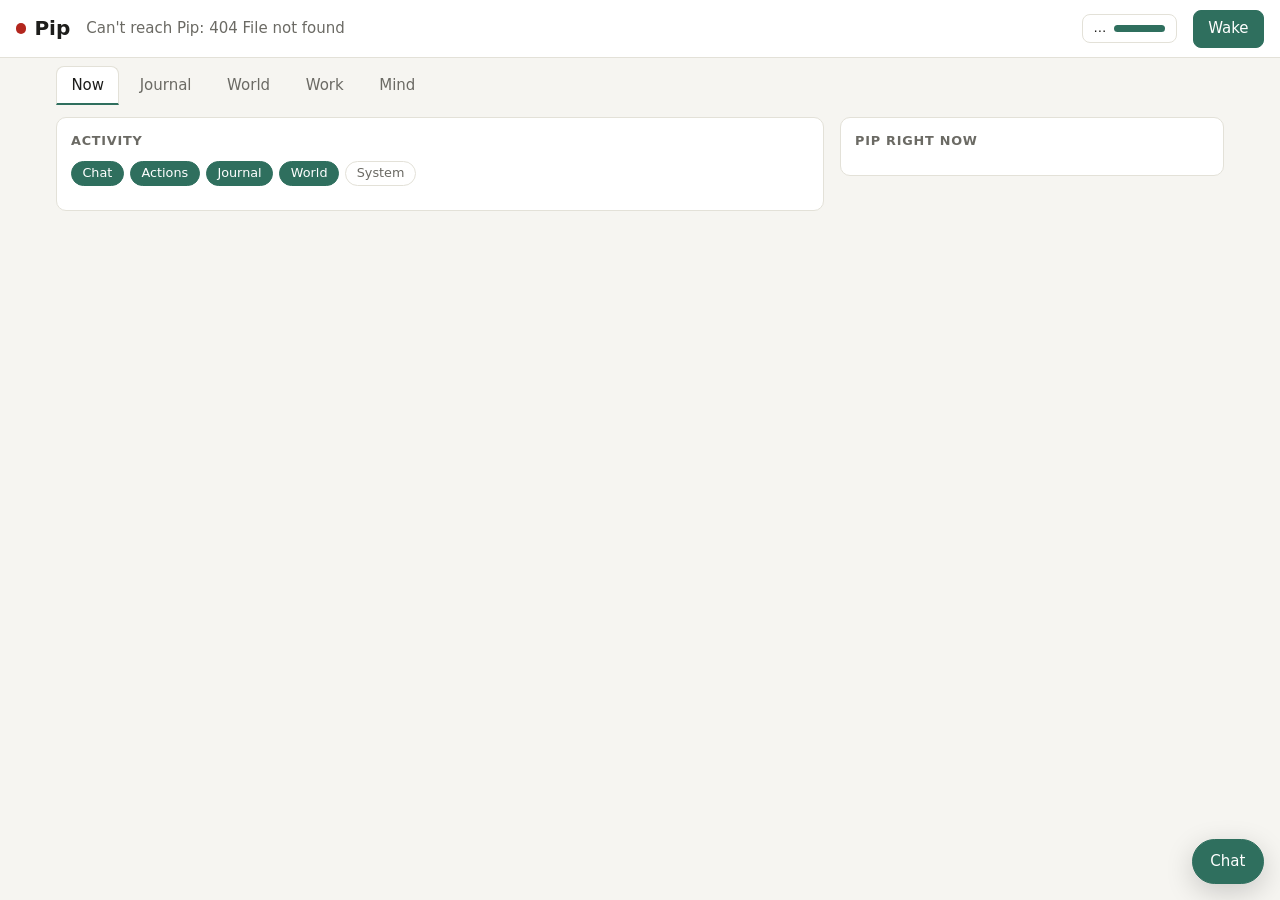
==== web/index.html @ 79c9482b "Public, read-only view: PUBLIC_HOSTS serves a default-deny, scrubbed dashboard on listed hosts Reque" ====
<!doctype html>
<html lang="en">
<head>
  <meta charset="utf-8">
  <meta name="viewport" content="width=device-width, initial-scale=1">
  <title>Pip</title>
  <link rel="stylesheet" href="style.css">
</head>
<body>
  <header class="top">
    <div class="who"><span id="conn" class="dot" title="connecting"></span><h1>Pip</h1></div>
    <div id="now" class="now">loading…</div>
    <div id="meters" class="meters" aria-label="Pip's hunger and energy"></div>
    <div class="usage-wrap">
      <button id="usage-pill" class="pill" type="button" aria-expanded="false" aria-controls="usage-pop" title="Token usage today">
        <span id="usage-text">…</span>
        <span class="bar mini"><i id="usage-bar"></i></span>
      </button>
      <div id="usage-pop" class="pop" role="status" hidden></div>
    </div>
    <button id="wake" type="button" title="Wake Pip for a tick right now">Wake</button>
  </header>

  <nav id="tabbar" class="tabbar" role="tablist" aria-label="Sections">
    <button type="button" role="tab" data-tab="now" id="tab-btn-now">Now</button>
    <button type="button" role="tab" data-tab="journal" id="tab-btn-journal">Journal</button>
    <button type="button" role="tab" data-tab="world" id="tab-btn-world">World</button>
    <button type="button" role="tab" data-tab="work" id="tab-btn-work">Work</button>
    <button type="button" role="tab" data-tab="mind" id="tab-btn-mind">Mind</button>
  </nav>

  <main>
    <section id="tab-now" class="tab" role="tabpanel" aria-labelledby="tab-btn-now">
      <div class="card wide">
        <h2>Activity</h2>
        <div id="filters" class="filters" role="group" aria-label="Event filters"></div>
        <ol id="feed" class="feed"></ol>
      </div>
      <div class="card">
        <h2>Pip right now</h2>
        <dl id="meta" class="meta"></dl>
        <div id="focus"></div>
      </div>
      <div class="card" id="emotions-card" hidden>
        <h2>Emotion state</h2>
        <div id="emotions" class="emotions"></div>
        <p id="emotions-overall" class="hint"></p>
      </div>
    </section>

    <section id="tab-journal" class="tab" role="tabpanel" aria-labelledby="tab-btn-journal" hidden>
      <div class="card wide">
        <h2>Journal</h2>
        <div class="row">
          <div id="tabs" class="tabs" role="tablist" aria-label="Journal sections"></div>
          <label class="sr" for="note-status">Status</label>
          <select id="note-status">
            <option value="">all</option>
            <option value="open" selected>open</option>
            <option value="done">done</option>
            <option value="archived">archived</option>
          </select>
        </div>
        <ul id="notes" class="notes"></ul>
      </div>
    </section>

    <section id="tab-world" class="tab" role="tabpanel" aria-labelledby="tab-btn-world" hidden>
      <div class="card">
        <h2>Map</h2>
        <div id="map" class="map"></div>
        <p id="map-where" class="hint" role="status"></p>
      </div>
      <div class="card">
        <h2>Belongings</h2>
        <ul id="items" class="plain"></ul>
      </div>
      <div class="card">
        <h2>Garden</h2>
        <div id="garden"></div>
      </div>
      <div class="card owner-only">
        <h2>Neighbors &amp; letters</h2>
        <div id="letters"></div>
      </div>
      <div class="card owner-only">
        <h2>Give Pip something</h2>
        <form id="give-form" class="give">
          <label>Name <input id="g-name" required maxlength="60" placeholder="tiny needle file"></label>
          <div class="row">
            <label>Kind
              <select id="g-kind">
                <option value="tool">tool (kept)</option>
                <option value="material">material (used up)</option>
                <option value="food">food (eaten)</option>
                <option value="seed">seed (planted)</option>
              </select>
            </label>
            <label>Qty <input id="g-qty" type="number" min="1" max="999" value="1"></label>
          </div>
          <div id="g-seed" class="row" hidden>
            <label>Grows in (min) <input id="g-minutes" type="number" min="1" placeholder="60"></label>
            <label>Yield <input id="g-yield" type="number" min="1" placeholder="3"></label>
          </div>
          <label>Description <input id="g-desc" maxlength="200" placeholder="optional"></label>
          <label>Say something <input id="g-message" maxlength="300" placeholder="for the clock!"></label>
          <label>From <input id="g-from" maxlength="40" value="visitor"></label>
          <button type="submit">Give</button>
          <p id="g-status" class="hint" role="status"></p>
        </form>
      </div>
    </section>

    <section id="tab-work" class="tab" role="tabpanel" aria-labelledby="tab-btn-work" hidden>
      <div class="card">
        <h2>Projects</h2>
        <div id="projects"></div>
      </div>
      <div class="card">
        <h2>Made by Pip</h2>
        <ul id="creations" class="plain"></ul>
      </div>
      <div class="card wide">
        <h2>Pictures &amp; writing</h2>
        <div id="gallery" class="gallery"></div>
      </div>
    </section>

    <section id="tab-mind" class="tab" role="tabpanel" aria-labelledby="tab-btn-mind" hidden>
      <div class="card">
        <h2>Who Pip is</h2>
        <div id="mind-self"></div>
      </div>
      <div class="card">
        <h2>Beliefs &amp; change</h2>
        <div id="mind-beliefs"></div>
      </div>
      <div class="card">
        <h2>People &amp; days</h2>
        <div id="mind-people"></div>
      </div>
      <div class="card">
        <h2>Sleeping self</h2>
        <div id="mind-night"></div>
      </div>
      <div class="card">
        <h2>What Pip can do</h2>
        <div id="mind-caps"></div>
      </div>
    </section>
  </main>

  <aside id="chat-panel" class="chatpanel" aria-label="Chat with Pip" hidden>
    <div class="chat-head">
      <h2>Chat with Pip</h2>
      <button id="chat-close" class="ghost" type="button" aria-label="Hide chat">Hide</button>
    </div>
    <div id="chat" class="chat" role="log" aria-live="polite"></div>
    <form id="chat-form" class="row chat-form">
      <label class="sr" for="chat-input">Message to Pip</label>
      <input id="chat-input" autocomplete="off" placeholder="Say something to Pip…" maxlength="2000">
      <button type="submit">Send</button>
    </form>
  </aside>
  <button id="chat-toggle" class="fab" type="button" aria-expanded="false" aria-controls="chat-panel">
    Chat <span id="chat-badge" class="badge" hidden>0</span>
  </button>

  <script type="module" src="app.js"></script>
</body>
</html>
---- web/style.css ----
:root {
  --bg: #f6f5f1; --card: #ffffff; --ink: #1d1d1b; --muted: #6b6a64; --line: #e3e1d8;
  --accent: #2f6f5e; --accent-ink: #ffffff; --warn: #b3541e; --bad: #b3261e;
  --pip: #e8f1ec; --you: #e9eaf4; --bar: #e3e1d8; --good: #2f6f5e; --shadow: 0 8px 28px rgba(0, 0, 0, .18);
}
@media (prefers-color-scheme: dark) {
  :root {
    --bg: #151614; --card: #1f201d; --ink: #ecebe5; --muted: #9a998f; --line: #34352f;
    --accent: #6fbfa8; --accent-ink: #10201b; --warn: #e0925f; --bad: #f08b84;
    --pip: #23302b; --you: #272a3a; --bar: #34352f; --good: #6fbfa8; --shadow: 0 8px 28px rgba(0, 0, 0, .5);
  }
}
* { box-sizing: border-box; }
[hidden] { display: none !important; }
body { margin: 0; background: var(--bg); color: var(--ink); font: 15px/1.45 system-ui, -apple-system, "Segoe UI", sans-serif; }
h1 { font-size: 1.25rem; margin: 0; }
h2 { font-size: .8rem; text-transform: uppercase; letter-spacing: .06em; color: var(--muted); margin: 0 0 .6rem; }
h3 { font-size: .85rem; margin: .9rem 0 .3rem; color: var(--muted); }
.sr { position: absolute; left: -9999px; }

/* header: identity, what Pip is doing, meters, usage, wake */
.top { display: flex; align-items: center; gap: .7rem 1rem; flex-wrap: wrap; padding: .6rem 16px; background: var(--card); border-bottom: 1px solid var(--line); position: sticky; top: 0; z-index: 5; }
.who { display: flex; align-items: center; gap: .5rem; }
.now { flex: 1 1 14rem; min-width: 0; color: var(--muted); overflow: hidden; text-overflow: ellipsis; white-space: nowrap; }
.now b { color: var(--ink); }
.dot { width: .65rem; height: .65rem; border-radius: 50%; background: var(--muted); display: inline-block; }
.dot.on { background: var(--good); } .dot.off { background: var(--bad); }
.meters { display: flex; gap: .7rem; font-size: .75rem; color: var(--muted); }
.meter { display: grid; gap: .15rem; min-width: 4.2rem; }
.meter .bar { height: .4rem; }
.usage-wrap { position: relative; }
.pill { display: flex; align-items: center; gap: .5rem; padding: .25rem .65rem; background: transparent; color: var(--ink); border-color: var(--line); font-size: .8rem; font-variant-numeric: tabular-nums; }
.pill .bar.mini { width: 3.2rem; height: .4rem; }
.pop { position: absolute; right: 0; top: calc(100% + 6px); width: min(22rem, calc(100vw - 32px)); background: var(--card); border: 1px solid var(--line); border-radius: 10px; padding: .7rem .8rem; box-shadow: var(--shadow); font-size: .85rem; z-index: 6; }
.pop p { margin: .2rem 0; }
.usage-wrap:hover .pop { display: block; }
.usage-wrap:hover .pop[hidden] { display: block !important; }

/* tabs */
.tabbar { display: flex; gap: .3rem; padding: .5rem 16px 0; max-width: 1200px; margin: 0 auto; overflow-x: auto; }
.tabbar button { background: transparent; color: var(--muted); border-color: transparent; border-bottom: 2px solid transparent; border-radius: 8px 8px 0 0; padding: .45rem .9rem; white-space: nowrap; }
.tabbar button[aria-selected="true"] { color: var(--ink); border-bottom-color: var(--accent); background: var(--card); border-color: var(--line); border-bottom-color: var(--accent); }
main { padding: 12px 16px 96px; max-width: 1200px; margin: 0 auto; }
.tab { display: grid; gap: 16px; grid-template-columns: repeat(auto-fit, minmax(min(100%, 340px), 1fr)); align-items: start; }
.tab .wide { grid-column: 1 / -1; }
@media (min-width: 900px) { #tab-now { grid-template-columns: minmax(0, 2fr) minmax(280px, 1fr); } #tab-now .wide { grid-column: auto; } }
.card { background: var(--card); border: 1px solid var(--line); border-radius: 10px; padding: 14px; min-width: 0; }

button { font: inherit; padding: .45rem .9rem; border-radius: 8px; border: 1px solid var(--accent); background: var(--accent); color: var(--accent-ink); cursor: pointer; }
button:disabled { opacity: .5; cursor: default; }
button.ghost { background: transparent; color: var(--ink); border-color: var(--line); }
button:focus-visible, input:focus-visible, select:focus-visible { outline: 2px solid var(--accent); outline-offset: 2px; }
input, select { font: inherit; color: inherit; background: var(--bg); border: 1px solid var(--line); border-radius: 8px; padding: .4rem .55rem; min-width: 0; }
.row { display: flex; gap: .5rem; align-items: end; flex-wrap: wrap; }
.row > input { flex: 1; }
.hint { color: var(--muted); margin: .4rem 0 0; min-height: 1.2em; }

/* chat: a bubble that opens a panel */
.fab { position: fixed; right: 16px; bottom: 16px; z-index: 8; border-radius: 999px; padding: .65rem 1.1rem; box-shadow: var(--shadow); display: flex; align-items: center; gap: .5rem; }
.badge { background: var(--warn); color: #fff; border-radius: 999px; padding: 0 .45rem; font-size: .75rem; min-width: 1.2rem; text-align: center; }
.chatpanel { position: fixed; right: 16px; bottom: 72px; z-index: 9; width: min(380px, calc(100vw - 32px)); height: min(540px, 72vh); display: flex; flex-direction: column; background: var(--card); border: 1px solid var(--line); border-radius: 14px; box-shadow: var(--shadow); padding: 12px; }
.chat-head { display: flex; justify-content: space-between; align-items: center; margin-bottom: .4rem; }
.chat-head h2 { margin: 0; }
.chat { flex: 1; overflow-y: auto; display: flex; flex-direction: column; gap: .4rem; padding: .2rem; margin-bottom: .6rem; min-height: 0; }
.chat-form { flex-wrap: nowrap; align-items: stretch; }
@media (max-width: 600px) {
  .chatpanel { right: 0; left: 0; bottom: 0; width: 100%; height: 78vh; border-radius: 14px 14px 0 0; padding-bottom: calc(12px + env(safe-area-inset-bottom)); }
  .fab { bottom: 12px; right: 12px; }
  .top { padding: .5rem 12px; } .tabbar { padding: .4rem 12px 0; } main { padding: 10px 12px 96px; }
}
.msg { max-width: 85%; padding: .45rem .7rem; border-radius: 12px; white-space: pre-wrap; overflow-wrap: anywhere; }
.msg.pip { background: var(--pip); align-self: flex-start; border-bottom-left-radius: 3px; }
.msg.you { background: var(--you); align-self: flex-end; border-bottom-right-radius: 3px; }
.msg.sys { align-self: center; color: var(--muted); font-size: .85rem; max-width: 100%; text-align: center; }
.msg time { display: block; font-size: .7rem; color: var(--muted); }
.typing::after { content: "…"; animation: blink 1s infinite; }
@keyframes blink { 50% { opacity: .2; } }

.filters { display: flex; gap: .4rem; flex-wrap: wrap; margin-bottom: .6rem; }
.chip { border: 1px solid var(--line); background: transparent; color: var(--muted); border-radius: 999px; padding: .15rem .65rem; font-size: .8rem; }
.chip[aria-pressed="true"] { background: var(--accent); color: var(--accent-ink); border-color: var(--accent); }
.feed { list-style: none; margin: 0; padding: 0; max-height: 62vh; overflow-y: auto; }
.feed li { display: grid; grid-template-columns: 4.6rem 1fr; gap: .5rem; padding: .25rem 0; border-top: 1px solid var(--line); overflow-wrap: anywhere; }
.feed li:first-child { border-top: 0; }
.feed time { color: var(--muted); font-size: .8rem; font-variant-numeric: tabular-nums; }
.feed .world { color: var(--good); } .feed .system { color: var(--muted); } .feed .warn { color: var(--warn); } .feed .bad { color: var(--bad); }
.feed .first { color: var(--muted); font-size: .85rem; display: block; }

.bar { height: .55rem; border-radius: 999px; background: var(--bar); overflow: hidden; }
.bar > i { display: block; height: 100%; background: var(--accent); }
.bar.hunger > i { background: var(--warn); }
.meta { display: grid; grid-template-columns: auto 1fr; gap: .15rem .8rem; margin: 0; font-size: .85rem; }
.meta dt { color: var(--muted); } .meta dd { margin: 0; overflow-wrap: anywhere; }

.tabs { display: flex; gap: .3rem; flex-wrap: wrap; flex: 1; }
.tabs button { background: transparent; color: var(--muted); border-color: var(--line); padding: .2rem .6rem; font-size: .85rem; }
.tabs button[aria-selected="true"] { background: var(--accent); color: var(--accent-ink); border-color: var(--accent); }
.notes, .plain { list-style: none; margin: .6rem 0 0; padding: 0; max-height: 70vh; overflow-y: auto; }
.notes li, .plain li { padding: .4rem 0; border-top: 1px solid var(--line); overflow-wrap: anywhere; }
.notes li:first-child, .plain li:first-child { border-top: 0; }
.notes small, .plain small { color: var(--muted); display: block; }
.empty { color: var(--muted); font-style: italic; }
.done { text-decoration: line-through; color: var(--muted); }
.plot { margin-bottom: .6rem; } .plot span { font-size: .85rem; display: flex; justify-content: space-between; gap: .5rem; }
.give { display: grid; gap: .6rem; }
.give label { display: grid; gap: .2rem; font-size: .85rem; color: var(--muted); }
.give input, .give select { color: var(--ink); }
.gallery { display: grid; grid-template-columns: repeat(auto-fill, minmax(min(100%, 240px), 1fr)); gap: 12px; }
.work { margin: 0; border: 1px solid var(--line); border-radius: 10px; padding: 8px; background: var(--bg); min-width: 0; }
.work img { display: block; width: 100%; height: auto; aspect-ratio: 4 / 3; background: #fff; border-radius: 6px; }
.work figcaption, .work small { color: var(--muted); font-size: .85rem; display: block; margin-top: .3rem; }
.work h3 { margin: 0 0 .3rem; color: var(--ink); font-size: 1rem; }
.work .poem { white-space: pre-wrap; margin: 0; overflow-wrap: anywhere; max-height: 14rem; overflow-y: auto; }
.mind p { margin: .3rem 0; }
.tag { font-size: .7rem; border: 1px solid var(--line); border-radius: 999px; padding: 0 .4rem; color: var(--muted); margin-left: .3rem; }
.caps { display: flex; flex-wrap: wrap; gap: .3rem; }
.caps .chip { cursor: default; }

/* emotion state: eight small meters, a tick marks each emotion's usual level */
.emotions { display: grid; gap: .35rem; }
.emo { display: grid; grid-template-columns: 6.5rem 1fr 2rem; align-items: center; gap: .5rem; font-size: .8rem; }
.emo .emo-name { color: var(--muted); }
.emo .emo-val { text-align: right; font-variant-numeric: tabular-nums; }
.emo .bar { position: relative; height: .45rem; }
.emo .bar u { position: absolute; top: 0; bottom: 0; width: 2px; background: var(--ink); opacity: .55; text-decoration: none; }

/* map: home in the middle, places at fixed spots, Pip's marker moving along its walk */
.map svg { width: 100%; max-height: 28rem; display: block; background: var(--bg); border: 1px solid var(--line); border-radius: 8px; }
.map .map-path { stroke: var(--line); stroke-width: .35; stroke-dasharray: .8 1; } .map .map-path.unseen { opacity: .5; }
.map .map-walk { stroke: var(--accent); stroke-width: .6; }
.map .map-place text { font-size: 2.3px; fill: var(--ink); } .map .map-place { fill: var(--muted); stroke: var(--card); stroke-width: .3; }
.map .kind-home { fill: var(--accent); } .map .kind-wild { fill: var(--good); } .map .kind-neighbor { fill: var(--warn); } .map .kind-library { fill: var(--ink); }
.map .unseen { opacity: .5; } .map .heard circle { stroke: var(--muted); stroke-dasharray: .6 .5; fill: var(--card); }
.map .map-pip { fill: var(--bad); stroke: var(--card); stroke-width: .35; }
.map .map-pip-ring { fill: none; stroke: var(--bad); stroke-width: .35; animation: map-pulse 1.8s ease-out infinite; transform-box: fill-box; transform-origin: center; }
@keyframes map-pulse { from { opacity: .9; transform: scale(.6); } to { opacity: 0; transform: scale(1.5); } }
@media (prefers-reduced-motion: reduce) { .map .map-pip-ring { animation: none; opacity: .5; } }

/* The public, read-only view (PUBLIC_HOSTS): no controls, no owner-only panels, no usage or model details */
.public #wake, .public #usage-pill, .public #usage-pop, .public #chat-panel, .public #chat-toggle, .public .owner-only { display: none !important; }
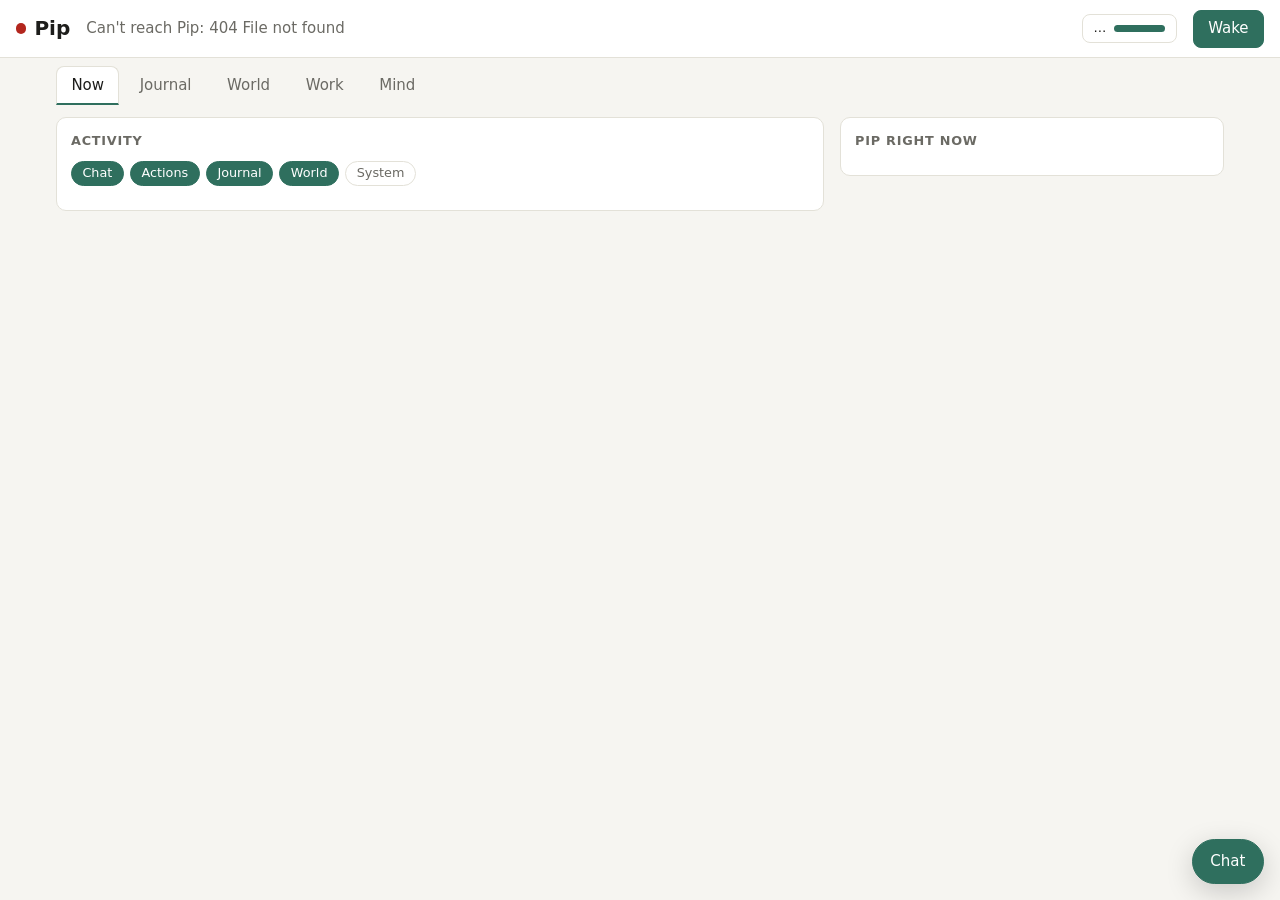
==== commit 2a1b5c81: "Crops take about a day: tomatoes 24 h, carrots 18 h, wild seeds 12-36 h A plot now gives one harvest" ====
--- a/web/index.html
+++ b/web/index.html
@@ -99,7 +99,7 @@
             <label>Qty <input id="g-qty" type="number" min="1" max="999" value="1"></label>
           </div>
           <div id="g-seed" class="row" hidden>
-            <label>Grows in (min) <input id="g-minutes" type="number" min="1" placeholder="60"></label>
+            <label>Grows in (min) <input id="g-minutes" type="number" min="1" placeholder="1440"></label>
             <label>Yield <input id="g-yield" type="number" min="1" placeholder="3"></label>
           </div>
           <label>Description <input id="g-desc" maxlength="200" placeholder="optional"></label>
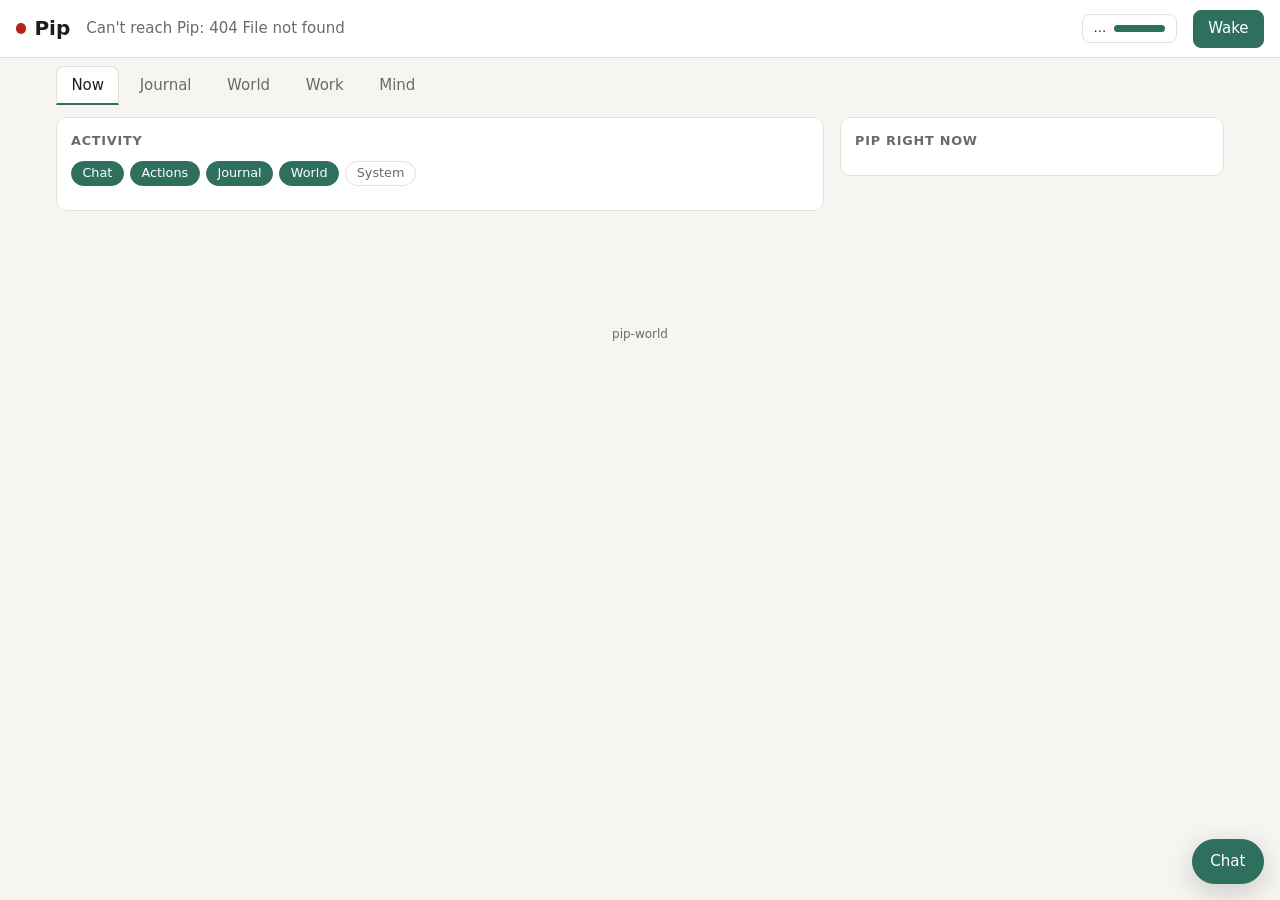
==== commit 52211032: "Show the running version on the dashboard The image build passes VERSION (the tag) and REVISION (the" ====
--- a/web/index.html
+++ b/web/index.html
@@ -166,6 +166,8 @@
     Chat <span id="chat-badge" class="badge" hidden>0</span>
   </button>
 
+  <footer class="version"><span id="version" title="What is running">pip-world</span></footer>
+
   <script type="module" src="app.js"></script>
 </body>
 </html>
--- a/web/style.css
+++ b/web/style.css
@@ -28,6 +28,7 @@
 .meters { display: flex; gap: .7rem; font-size: .75rem; color: var(--muted); }
 .meter { display: grid; gap: .15rem; min-width: 4.2rem; }
 .meter .bar { height: .4rem; }
+.meter.coins { min-width: 2.6rem; } .meter.coins b { font-size: .95rem; line-height: 1.1; color: var(--ink); font-variant-numeric: tabular-nums; }
 .usage-wrap { position: relative; }
 .pill { display: flex; align-items: center; gap: .5rem; padding: .25rem .65rem; background: transparent; color: var(--ink); border-color: var(--line); font-size: .8rem; font-variant-numeric: tabular-nums; }
 .pill .bar.mini { width: 3.2rem; height: .4rem; }
@@ -124,17 +125,37 @@
 .emo .bar { position: relative; height: .45rem; }
 .emo .bar u { position: absolute; top: 0; bottom: 0; width: 2px; background: var(--ink); opacity: .55; text-decoration: none; }
 
-/* map: home in the middle, places at fixed spots, Pip's marker moving along its walk */
-.map svg { width: 100%; max-height: 28rem; display: block; background: var(--bg); border: 1px solid var(--line); border-radius: 8px; }
-.map .map-path { stroke: var(--line); stroke-width: .35; stroke-dasharray: .8 1; } .map .map-path.unseen { opacity: .5; }
-.map .map-walk { stroke: var(--accent); stroke-width: .6; }
-.map .map-place text { font-size: 2.3px; fill: var(--ink); } .map .map-place { fill: var(--muted); stroke: var(--card); stroke-width: .3; }
+/* map: home in the middle, places at fixed spots, Pip's marker moving along its walk. Sizes are set in the SVG (in viewBox units, scaled so a label is
+   always about 12px), colours here; a place's shape says what it is too (house, square for a shop or market, circle otherwise). */
+:root { --trade: #8a6a12; }
+@media (prefers-color-scheme: dark) { :root:not([data-theme="light"]) { --trade: #e3bd4f; } }
+:root[data-theme="dark"] { --trade: #e3bd4f; }
+.map svg { width: 100%; max-height: 32rem; display: block; background: var(--bg); border: 1px solid var(--line); border-radius: 8px; }
+.map .map-ring { fill: none; stroke: var(--line); }
+.map .map-ring-label { fill: var(--muted); opacity: .8; }
+.map .map-path { stroke: var(--muted); opacity: .45; } .map .map-path.unseen { opacity: .25; }
+.map .map-walk { stroke: var(--accent); }
+.map .map-place { fill: var(--muted); stroke: var(--bg); }
+.map .map-place text { fill: var(--ink); stroke: var(--bg); paint-order: stroke; stroke-linejoin: round; }
 .map .kind-home { fill: var(--accent); } .map .kind-wild { fill: var(--good); } .map .kind-neighbor { fill: var(--warn); } .map .kind-library { fill: var(--ink); }
-.map .unseen { opacity: .5; } .map .heard circle { stroke: var(--muted); stroke-dasharray: .6 .5; fill: var(--card); }
-.map .map-pip { fill: var(--bad); stroke: var(--card); stroke-width: .35; }
-.map .map-pip-ring { fill: none; stroke: var(--bad); stroke-width: .35; animation: map-pulse 1.8s ease-out infinite; transform-box: fill-box; transform-origin: center; }
+.map .kind-shop, .map .kind-market { fill: var(--trade); }
+.map .unseen { opacity: .6; } .map .unseen text { opacity: .85; }
+.map .heard circle, .map .heard rect { stroke: var(--muted); stroke-dasharray: .3em .3em; fill: var(--card); }
+.map .map-pip { fill: var(--bad); stroke: var(--bg); }
+.map .map-pip-halo { fill: none; stroke: var(--bad); opacity: .6; }
+.map .map-pip-ring { fill: none; stroke: var(--bad); animation: map-pulse 1.8s ease-out infinite; transform-box: fill-box; transform-origin: center; }
+.map-legend { display: flex; flex-wrap: wrap; gap: .25rem .9rem; margin: .6rem 0 0; font-size: .8rem; color: var(--muted); }
+.map-legend .lg::before { content: ""; display: inline-block; width: .65em; height: .65em; margin-right: .35em; border-radius: 50%; background: currentColor; }
+.map-legend .lg-home { color: var(--accent); } .map-legend .lg-wild { color: var(--good); } .map-legend .lg-neighbor { color: var(--warn); }
+.map-legend .lg-library { color: var(--ink); } .map-legend .lg-pip { color: var(--bad); }
+.map-legend .lg-trade { color: var(--trade); } .map-legend .lg-trade::before { border-radius: 1px; }
+.map-legend .lg-home::before { border-radius: 2px 2px 0 0; }
+.map-legend .lg-note { flex-basis: 100%; }
 @keyframes map-pulse { from { opacity: .9; transform: scale(.6); } to { opacity: 0; transform: scale(1.5); } }
 @media (prefers-reduced-motion: reduce) { .map .map-pip-ring { animation: none; opacity: .5; } }
 
 /* The public, read-only view (PUBLIC_HOSTS): no controls, no owner-only panels, no usage or model details */
 .public #wake, .public #usage-pill, .public #usage-pop, .public #chat-panel, .public #chat-toggle, .public .owner-only { display: none !important; }
+
+.version { text-align: center; color: var(--muted); font-size: .75rem; padding: 1.2rem 16px 5rem; }
+.version a { color: inherit; }
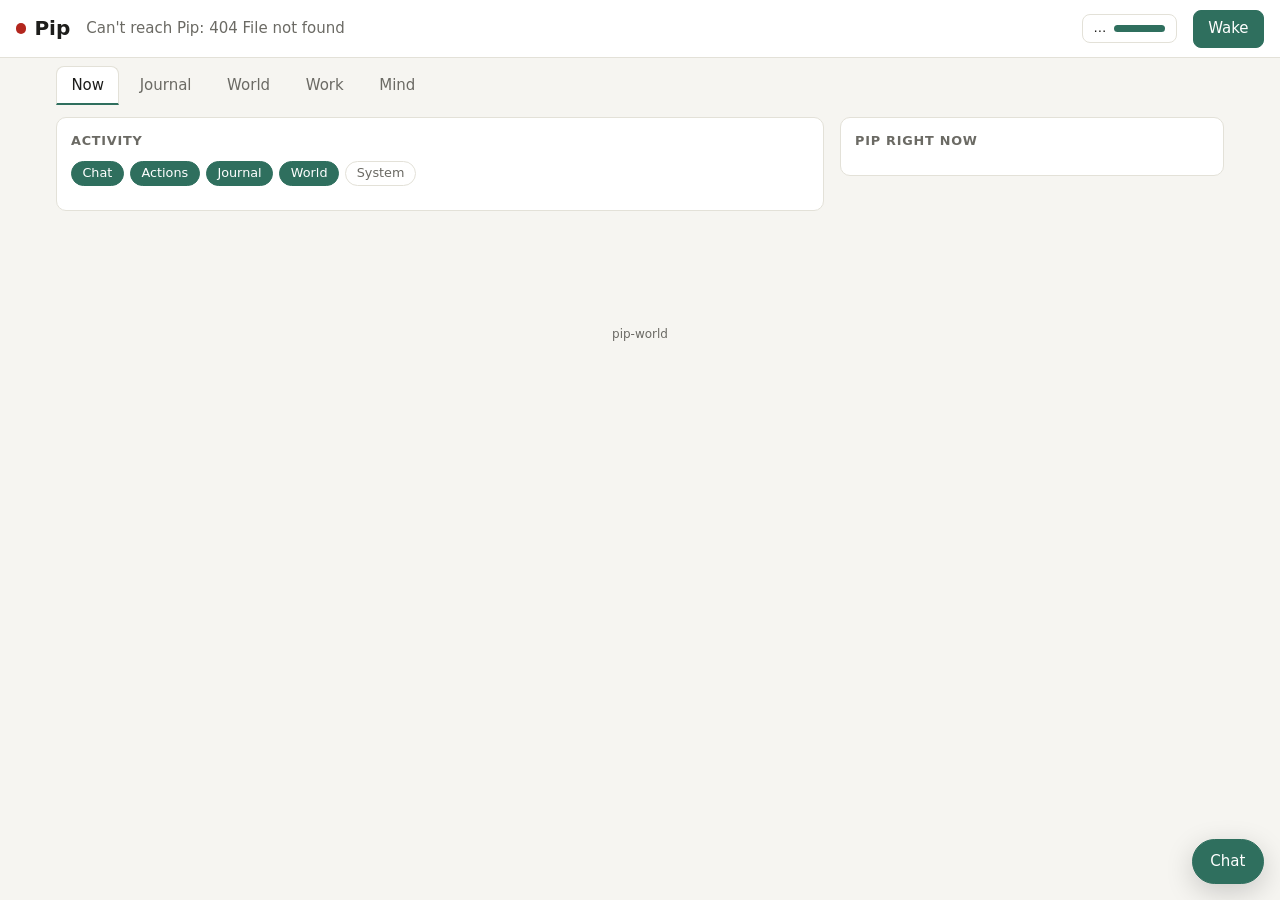
==== commit 1785f71e: "0.12.0: the parchment map Step 1 of the world view (docs/DESIGN-world-view.md). The World tab's map " ====
--- a/web/index.html
+++ b/web/index.html
@@ -41,6 +41,11 @@
         <dl id="meta" class="meta"></dl>
         <div id="focus"></div>
       </div>
+      <div class="card" id="lately-card" hidden>
+        <h2>Lately</h2>
+        <ul id="lately" class="plain lately"></ul>
+        <p class="hint">Small things that happen in Pip's world. The line in brackets is what really changed.</p>
+      </div>
       <div class="card" id="emotions-card" hidden>
         <h2>Emotion state</h2>
         <div id="emotions" class="emotions"></div>
@@ -66,10 +71,12 @@
     </section>
 
     <section id="tab-world" class="tab" role="tabpanel" aria-labelledby="tab-btn-world" hidden>
-      <div class="card">
-        <h2>Map</h2>
+      <div class="card wide">
+        <div class="map-head"><h2>Map</h2>
+          <div class="wm-tools"><button type="button" id="wm-pip">Find Pip</button><button type="button" id="wm-in" aria-label="Zoom in">+</button><button type="button" id="wm-out" aria-label="Zoom out">−</button></div></div>
         <div id="map" class="map"></div>
         <p id="map-where" class="hint" role="status"></p>
+        <p id="map-place" class="map-place-info" role="status" hidden></p>
       </div>
       <div class="card">
         <h2>Belongings</h2>
--- a/web/style.css
+++ b/web/style.css
@@ -1,3 +1,7 @@
+/* the map's lettering (IM Fell, SIL Open Font License: fonts/OFL.txt), served from here so the map needs no outside host */
+@font-face { font-family: "IM Fell English"; src: url("fonts/IMFellEnglish-Regular.woff2") format("woff2"); font-style: normal; font-display: swap; }
+@font-face { font-family: "IM Fell English"; src: url("fonts/IMFellEnglish-Italic.woff2") format("woff2"); font-style: italic; font-display: swap; }
+@font-face { font-family: "IM Fell English SC"; src: url("fonts/IMFellEnglishSC-Regular.woff2") format("woff2"); font-display: swap; }
 :root {
   --bg: #f6f5f1; --card: #ffffff; --ink: #1d1d1b; --muted: #6b6a64; --line: #e3e1d8;
   --accent: #2f6f5e; --accent-ink: #ffffff; --warn: #b3541e; --bad: #b3261e;
@@ -125,37 +129,26 @@
 .emo .bar { position: relative; height: .45rem; }
 .emo .bar u { position: absolute; top: 0; bottom: 0; width: 2px; background: var(--ink); opacity: .55; text-decoration: none; }
 
-/* map: home in the middle, places at fixed spots, Pip's marker moving along its walk. Sizes are set in the SVG (in viewBox units, scaled so a label is
-   always about 12px), colours here; a place's shape says what it is too (house, square for a shop or market, circle otherwise). */
-:root { --trade: #8a6a12; }
-@media (prefers-color-scheme: dark) { :root:not([data-theme="light"]) { --trade: #e3bd4f; } }
-:root[data-theme="dark"] { --trade: #e3bd4f; }
-.map svg { width: 100%; max-height: 32rem; display: block; background: var(--bg); border: 1px solid var(--line); border-radius: 8px; }
-.map .map-ring { fill: none; stroke: var(--line); }
-.map .map-ring-label { fill: var(--muted); opacity: .8; }
-.map .map-path { stroke: var(--muted); opacity: .45; } .map .map-path.unseen { opacity: .25; }
-.map .map-walk { stroke: var(--accent); }
-.map .map-place { fill: var(--muted); stroke: var(--bg); }
-.map .map-place text { fill: var(--ink); stroke: var(--bg); paint-order: stroke; stroke-linejoin: round; }
-.map .kind-home { fill: var(--accent); } .map .kind-wild { fill: var(--good); } .map .kind-neighbor { fill: var(--warn); } .map .kind-library { fill: var(--ink); }
-.map .kind-shop, .map .kind-market { fill: var(--trade); }
-.map .unseen { opacity: .6; } .map .unseen text { opacity: .85; }
-.map .heard circle, .map .heard rect { stroke: var(--muted); stroke-dasharray: .3em .3em; fill: var(--card); }
-.map .map-pip { fill: var(--bad); stroke: var(--bg); }
-.map .map-pip-halo { fill: none; stroke: var(--bad); opacity: .6; }
-.map .map-pip-ring { fill: none; stroke: var(--bad); animation: map-pulse 1.8s ease-out infinite; transform-box: fill-box; transform-origin: center; }
-.map-legend { display: flex; flex-wrap: wrap; gap: .25rem .9rem; margin: .6rem 0 0; font-size: .8rem; color: var(--muted); }
-.map-legend .lg::before { content: ""; display: inline-block; width: .65em; height: .65em; margin-right: .35em; border-radius: 50%; background: currentColor; }
-.map-legend .lg-home { color: var(--accent); } .map-legend .lg-wild { color: var(--good); } .map-legend .lg-neighbor { color: var(--warn); }
-.map-legend .lg-library { color: var(--ink); } .map-legend .lg-pip { color: var(--bad); }
-.map-legend .lg-trade { color: var(--trade); } .map-legend .lg-trade::before { border-radius: 1px; }
-.map-legend .lg-home::before { border-radius: 2px 2px 0 0; }
-.map-legend .lg-note { flex-basis: 100%; }
-@keyframes map-pulse { from { opacity: .9; transform: scale(.6); } to { opacity: 0; transform: scale(1.5); } }
-@media (prefers-reduced-motion: reduce) { .map .map-pip-ring { animation: none; opacity: .5; } }
 
 /* The public, read-only view (PUBLIC_HOSTS): no controls, no owner-only panels, no usage or model details */
 .public #wake, .public #usage-pill, .public #usage-pop, .public #chat-panel, .public #chat-toggle, .public .owner-only { display: none !important; }
 
 .version { text-align: center; color: var(--muted); font-size: .75rem; padding: 1.2rem 16px 5rem; }
 .version a { color: inherit; }
+
+/* lately: the small happenings */
+.lately { display: grid; gap: .8rem; padding: 0; list-style: none; margin: 0; }
+.lately-item { border-left: 3px solid var(--line); padding-left: .7rem; } .lately-item.tone-good { border-left-color: var(--good); } .lately-item.tone-bad { border-left-color: var(--warn); }
+.lately-head { display: flex; justify-content: space-between; gap: .6rem; align-items: baseline; flex-wrap: wrap; } .lately-head small, .lately-read { color: var(--muted); }
+.lately-item p { margin: .25rem 0; } .lately-effects { color: var(--muted); font-size: .85rem; }
+
+/* the parchment map (web/world/map.js) */
+.map-head { display: flex; align-items: center; justify-content: space-between; gap: 8px; flex-wrap: wrap; }
+.wm-tools { display: flex; gap: 6px; }
+.wm-tools button { min-width: 2.2rem; }
+.wm { position: relative; overflow: hidden; aspect-ratio: 1.6; max-width: 100%; border-radius: 6px; background: #e9dbb8; touch-action: none; box-shadow: 0 4px 18px rgba(0,0,0,.25); }
+.wm-inner { position: absolute; inset: 0; transform-origin: 0 0; cursor: grab; }
+.wm-inner:active { cursor: grabbing; }
+.wm-inner canvas { position: absolute; inset: 0; width: 100%; height: 100%; }
+.wm-busy { position: absolute; inset: 0; display: grid; place-items: center; margin: 0; font: italic 1.2rem "IM Fell English", Georgia, serif; color: #3a2a1c; }
+.map-place-info { margin: .5rem 0 0; }
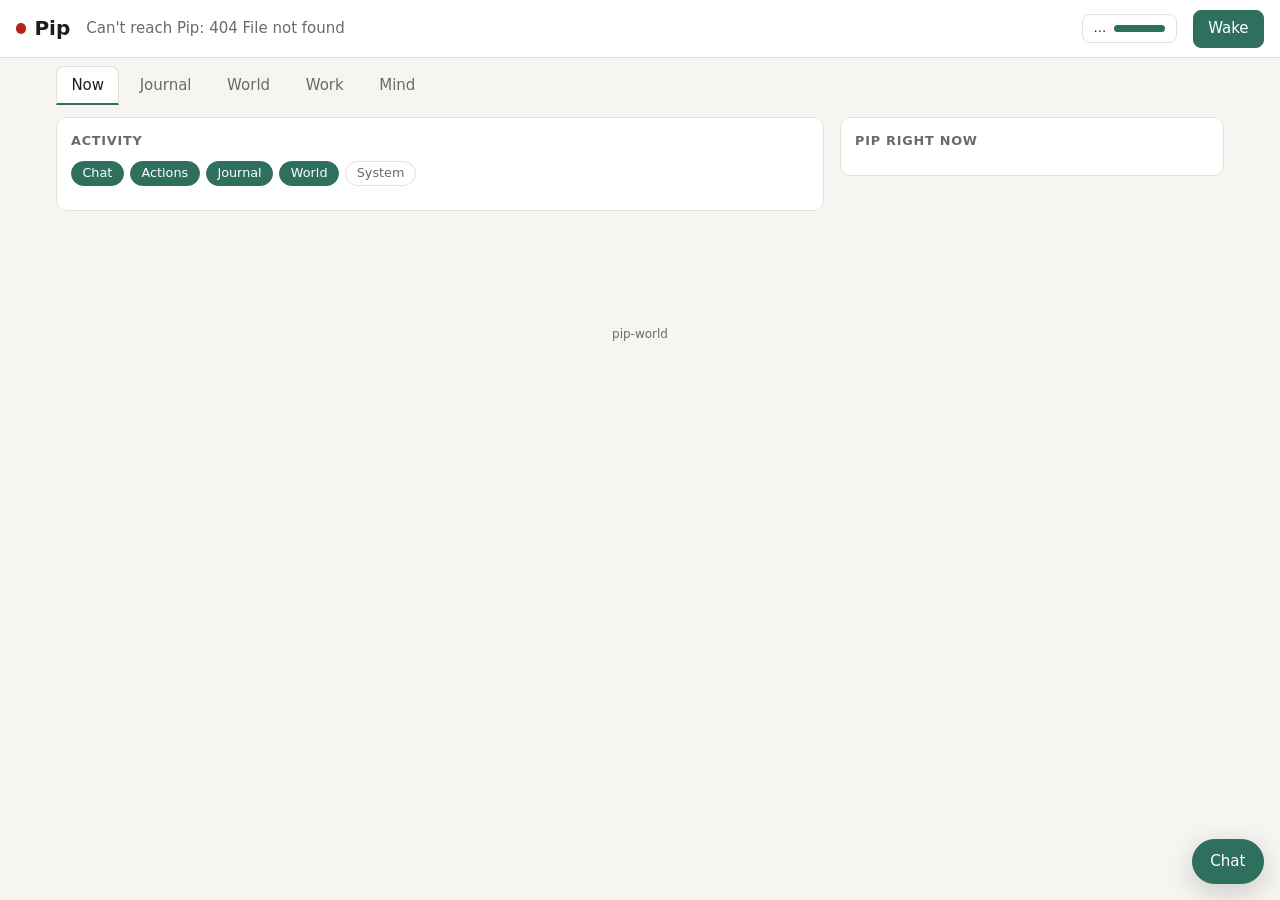
==== commit 5ae71658: "Modules, step 1: the runner, the referee, approval, and the clock's workings as code (0.17.0) Featur" ====
--- a/web/index.html
+++ b/web/index.html
@@ -72,8 +72,12 @@
 
     <section id="tab-world" class="tab" role="tabpanel" aria-labelledby="tab-btn-world" hidden>
       <div class="card wide">
-        <div class="map-head"><h2>Map</h2>
-          <div class="wm-tools"><button type="button" id="wm-pip">Find Pip</button><button type="button" id="wm-in" aria-label="Zoom in">+</button><button type="button" id="wm-out" aria-label="Zoom out">−</button></div></div>
+        <div class="map-head"><h2 id="world-title">Map</h2>
+          <div class="wm-tools">
+            <button type="button" id="wv-here" aria-pressed="false">Where Pip is</button><button type="button" id="wv-map" aria-pressed="true">Map</button>
+            <span id="map-tools" class="wm-tools"><button type="button" id="wm-pip">Find Pip</button><button type="button" id="wm-in" aria-label="Zoom in">+</button><button type="button" id="wm-out" aria-label="Zoom out">−</button></span>
+          </div></div>
+        <div id="scene" class="scene" hidden></div>
         <div id="map" class="map"></div>
         <p id="map-where" class="hint" role="status"></p>
         <p id="map-place" class="map-place-info" role="status" hidden></p>
@@ -131,6 +135,11 @@
         <h2>Pictures &amp; writing</h2>
         <div id="gallery" class="gallery"></div>
       </div>
+      <div class="card wide">
+        <h2>Modules</h2>
+        <p class="hint">Features the world and Pip write as code. New ones wait here for the owner's approval.</p>
+        <div id="modules"></div>
+      </div>
     </section>
 
     <section id="tab-mind" class="tab" role="tabpanel" aria-labelledby="tab-btn-mind" hidden>
--- a/web/style.css
+++ b/web/style.css
@@ -152,3 +152,19 @@
 .wm-inner canvas { position: absolute; inset: 0; width: 100%; height: 100%; }
 .wm-busy { position: absolute; inset: 0; display: grid; place-items: center; margin: 0; font: italic 1.2rem "IM Fell English", Georgia, serif; color: #3a2a1c; }
 .map-place-info { margin: .5rem 0 0; }
+
+/* a place's scene (web/world/scene.js): drawn at 512 x 288 and scaled up with crisp pixels */
+.scene { position: relative; aspect-ratio: 16 / 9; max-width: 100%; border-radius: 6px; overflow: hidden; background: #12161a; }
+.scene-canvas { display: block; width: 100%; height: 100%; image-rendering: pixelated; image-rendering: crisp-edges; }
+.scene-tip { position: absolute; pointer-events: none; background: rgba(18, 20, 24, .94); border: 2px solid #f2b45c; color: #ece6d8; padding: 6px 9px; font-size: 13px; max-width: 260px; border-radius: 3px; }
+.scene-tip b { display: block; color: #f2b45c; }
+.scene-note { position: absolute; inset: 0; display: grid; align-content: center; gap: .4rem; padding: 1.5rem; color: #ece6d8; background: #1b2126; overflow: auto; }
+.scene-note h3, .scene-note p { margin: 0; max-width: 60ch; }
+.scene-note h3 { font-size: 1.4rem; color: #f2b45c; text-transform: none; letter-spacing: 0; }
+.wm-tools button[aria-pressed="true"] { outline: 2px solid var(--accent); }
+.module { border: 1px solid var(--line); border-radius: 10px; padding: 8px 10px; margin: 0 0 8px; background: var(--bg); min-width: 0; }
+.module > summary { cursor: pointer; }
+.module .mstatus { font-size: .75rem; padding: 1px 6px; border-radius: 6px; border: 1px solid var(--line); color: var(--muted); }
+.module.waiting .mstatus { color: var(--ink); border-color: currentColor; }
+.module .actions { display: flex; gap: 8px; flex-wrap: wrap; }
+.module pre.code { white-space: pre-wrap; overflow-wrap: anywhere; font-size: .8rem; max-height: 24rem; overflow-y: auto; margin: .4rem 0 0; }
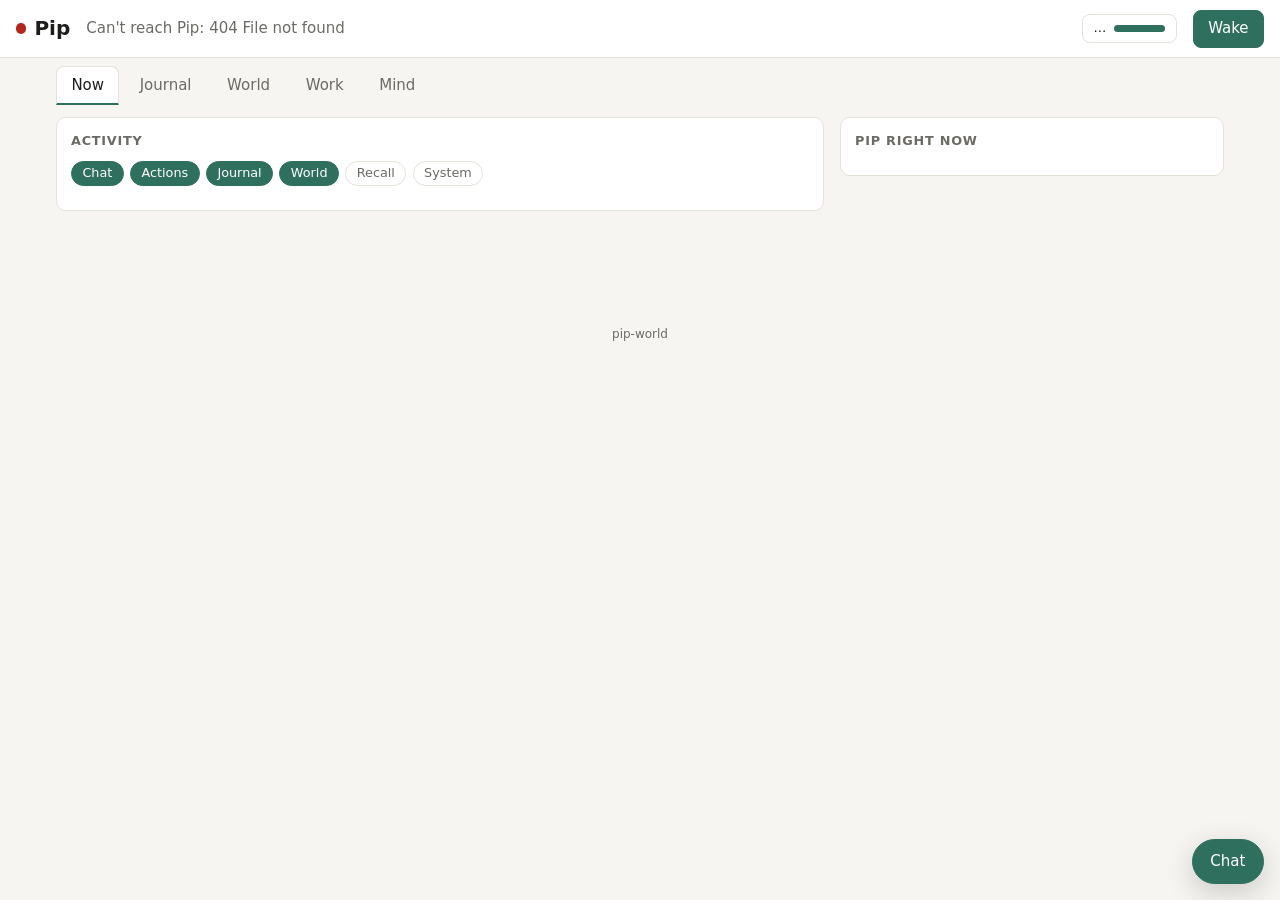
==== commit 36e347e9: "World packs, phase 4: the hooks a feature needs, and the garden as a module (0.35.0) Hooks (generic;" ====
--- a/web/index.html
+++ b/web/index.html
@@ -86,9 +86,9 @@
         <h2>Belongings</h2>
         <ul id="items" class="plain"></ul>
       </div>
-      <div class="card">
-        <h2>Garden</h2>
-        <div id="garden"></div>
+      <div class="card" id="standing-card" hidden>
+        <h2>Going on</h2>
+        <div id="standing"></div>
       </div>
       <div class="card owner-only">
         <h2>Neighbors &amp; letters</h2>
